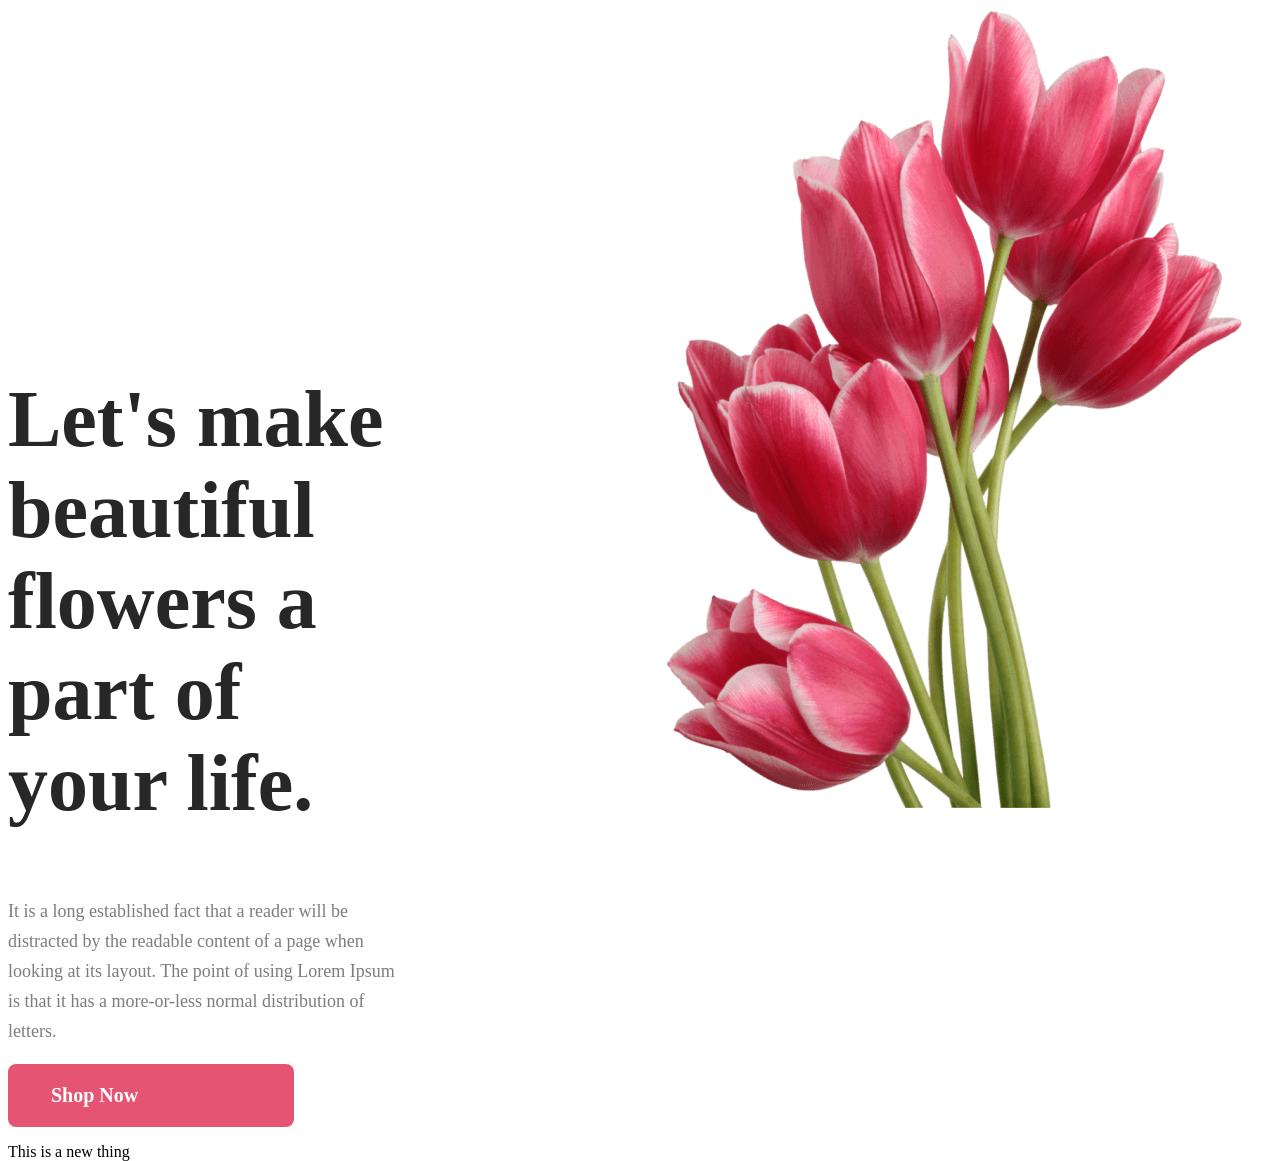
==== index.html @ 16ce034a "there is a new parapgraph" ====
<!DOCTYPE html>
<html lang="en">

<head>
    <meta charset="UTF-8">
    <meta name="viewport" content="width=device-width, initial-scale=1.0">
    <title>Document</title>
    <link rel="stylesheet" href="style.css">
</head>

<body>
    <header>
        <div class="banner">
            <h2 class="section-heading">
                Let's make beautiful flowers a part of your life.
            </h2>
            <p class="sub-heading">
                It is a long established fact that a reader will be distracted by the readable content of a page when
                looking at its layout. The point of using Lorem Ipsum is that it has a more-or-less normal distribution
                of letters.
            </p>
            <botton class="sttyle">
                <div
                    style="width: 50%; height: 100%; padding-left: 43px; padding-right: 43px; padding-top: 20px; padding-bottom: 20px; background: #E55473; border-radius: 8px; justify-content: flex-start; align-items: flex-start; gap: 10px; display: inline-flex">
                    <div
                        style="color: white; font-size: 20px; font-family: Lato; font-weight: 700; word-wrap: break-word">
                        Shop Now</div>
                </div>

            </botton>
            <p>
                This is a new thing
            </p>
        </div>
        <img src="\img\pngwing 10.png" alt="">
    </header>

</body>

</html>
---- style.css ----
.section-heading{
   
color: #272727;
 font-size: 80px;
 font-family: Lato;
 font-weight: 800;
 word-wrap: break-word
    
}
.sub-heading{
    color: rgba(39, 39, 39, 0.60);
font-size: 18px;
font-family: Lato;
font-weight: 400;
line-height: 30px;
word-wrap: break-word
}
header{
    display: flex;
    justify-content: space-between;
    align-items: center;
}
.banner{
    max-width: 400px;
    max-height: 200px;
}
.sttyle{

color: white;
 font-size: 20px;
 font-family: Lato;
 font-weight: 700;
 word-wrap: break-word

}
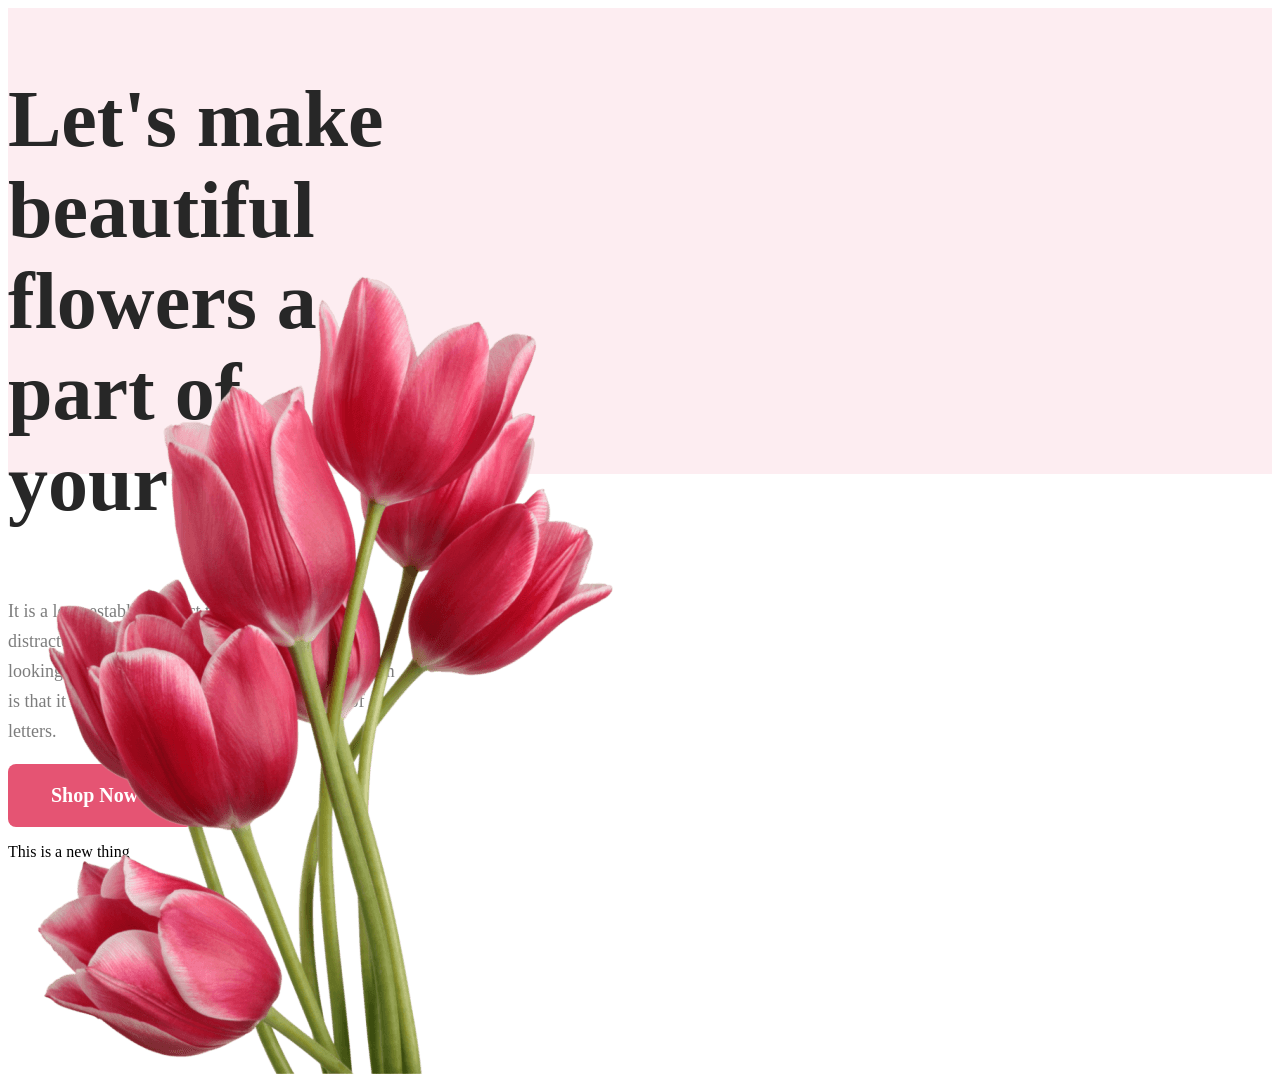
==== commit 848350cf: "Initial commit" ====
--- a/index.html
+++ b/index.html
@@ -10,6 +10,7 @@
 
 <body>
     <header>
+        <div style="width: 100%; height: 100%; background: rgba(229, 84, 115, 0.10)">
         <div class="banner">
             <h2 class="section-heading">
                 Let's make beautiful flowers a part of your life.
@@ -21,7 +22,7 @@
             </p>
             <botton class="sttyle">
                 <div
-                    style="width: 50%; height: 100%; padding-left: 43px; padding-right: 43px; padding-top: 20px; padding-bottom: 20px; background: #E55473; border-radius: 8px; justify-content: flex-start; align-items: flex-start; gap: 10px; display: inline-flex">
+                    style="width: 25%; height: 100%; padding-left: 43px; padding-right: 43px; padding-top: 20px; padding-bottom: 20px; background: #E55473; border-radius: 8px; justify-content: flex-start; align-items: flex-start; gap: 10px; display: inline-flex">
                     <div
                         style="color: white; font-size: 20px; font-family: Lato; font-weight: 700; word-wrap: break-word">
                         Shop Now</div>
@@ -32,7 +33,11 @@
                 This is a new thing
             </p>
         </div>
-        <img src="\img\pngwing 10.png" alt="">
+        <div class="banner">
+          <img src="\img\pngwing 10.png">  
+        </div> 
+        </div>
+        
     </header>
 
 </body>
